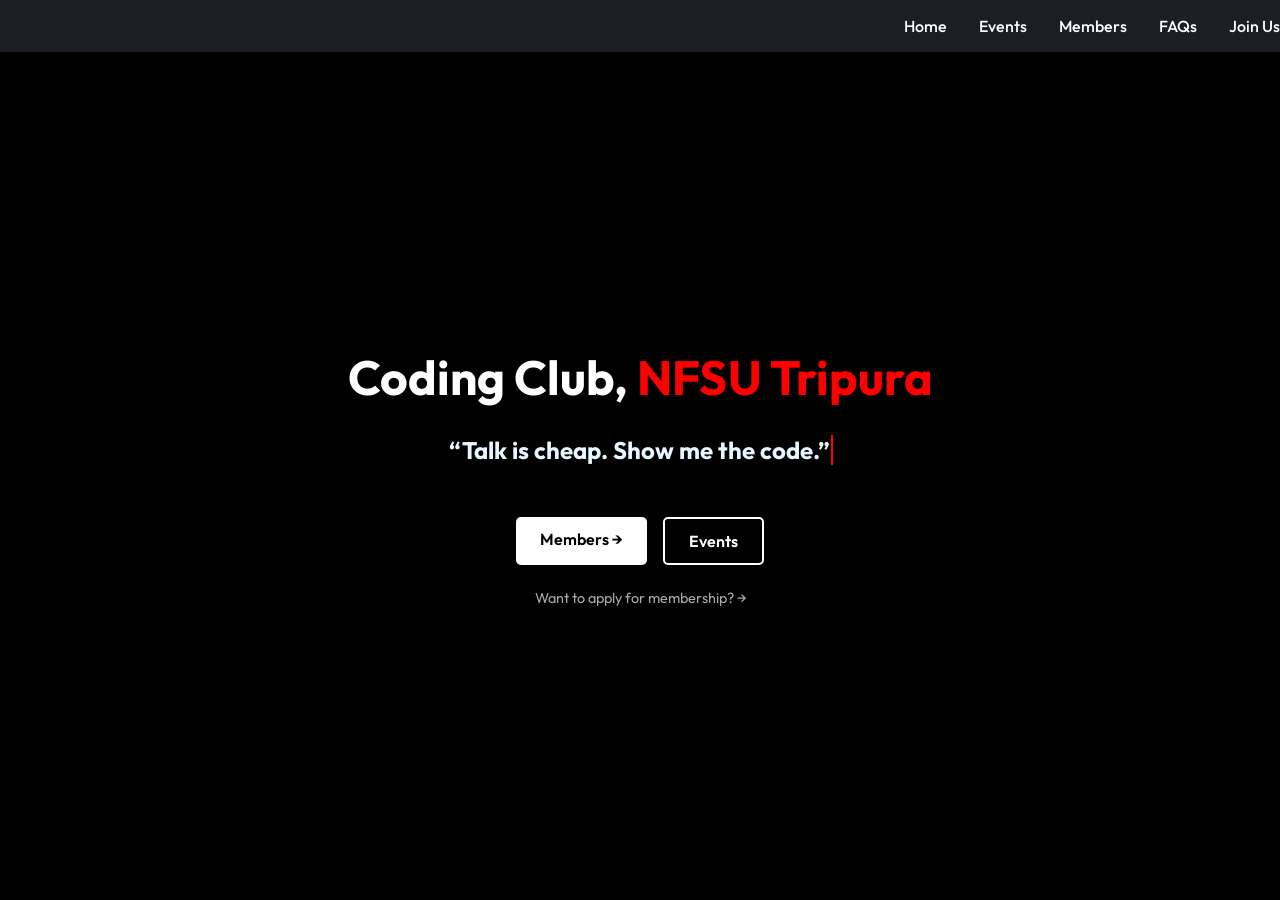
==== index.html @ 94615f4a "first commit" ====
<!DOCTYPE html>
<html lang="en">
<head>
    <meta charset="UTF-8" />
    <meta name="viewport" content="width=device-width, initial-scale=1.0" />
    <title>Coding Club, NFSU Tripura</title>
    <link rel="stylesheet" href="./style.css" />
    <link href="https://fonts.googleapis.com/css2?family=Outfit:wght@400;600;700;900&display=swap" rel="stylesheet">
</head>
<body>
    <div>
        <video autoplay loop muted playsinline id="bgvideo"><source src="/assests/video/bg1.mp4" type="video/mp4"></video>
    </div>
    <section>
        <nav class="navbar">
            <ul class="nav-links">
                <li><a href="#">Home</a></li>
                <li><a href="#">Events</a></li>
                <li><a href="#">Members</a></li>
                <li><a href="#">FAQs</a></li>
                <li><a href="#">Join Us</a></li>
            </ul>
        </nav>
        <header class="hero">
            <div class="landpage">
                <h1><strong>Coding Club, <span class="red-text">NFSU Tripura</span></strong></h1>
                <h2 class="typing">“Talk is cheap. Show me the code.”</h2>
                <div class="buttons">
                    <a href="./members.html" class="btn">Members →</a>
                    <a href="#" class="btn outline">Events</a>
                </div>
                <a class="join-link" href="#">Want to apply for membership? →</a>
            </div>
        </header>
    </section>
</body>
</html>
---- style.css ----
body {
    padding: 0;
    margin: 0;
    font-family: 'Outfit', sans-serif;
    color: #fff;
    background-color: #000;
}

#bgvideo{
   opacity: 0.5;
   position:fixed;
   z-index: -1;
   object-fit: cover;
   width: 100%;
   height: 100%;
}

.red-text{
    color: red;
}
.navbar {
    display: flex;
    justify-content:right;
    align-items: center;
    background-color: #1b1f23;
    padding: 1rem 0rem 1rem 0rem;
    position:sticky;
    top: 0;
    z-index: 1;
    width: 100%;
    height:20px;
}

.logo img {
   height: auto;
}

.nav-links {
    list-style: none;
    display: flex;
    gap: 2rem;
}

.nav-links li a {
    text-decoration: none;
    color: #fff;
    font-weight: 500;
    transition: color 0.2s ease-in-out;
}

.nav-links li a:hover {
    color: red;
}

.hero {
    position:fixed;
    height: 90vh;
    width: 100%;
    display: flex;
    align-items: center;
    justify-content: center;
    text-align: center;
}


.landpage {
    position: relative;
    z-index: 1;
    width:100%;
}

.hero h1 {
    font-size: 3rem;
    font-weight: 900;
    margin-bottom: 0.5rem;
}

.hero h2 {
    font-size: 1.5rem;
    font-weight: 700;
    color: #e6f7ff;
    margin-bottom: 1.5rem;
}

.buttons {
    margin-top: 1.5rem;
    display: flex;
    gap: 1rem;
    justify-content: center;
    flex-wrap: wrap;
}

.btn {
    padding: 0.75rem 1.5rem;
    background: #fff;
    color: #000;
    font-weight: 600;
    text-decoration: none;
    border-radius: 5px;
    transition: background 0.3s ease;
}

.btn:hover {
    background: #ddd;
}

.btn.outline {
    background: transparent;
    border: 2px solid #fff;
    color: #fff;
}

.btn.outline:hover {
    background: #fff;
    color: #000;
}

.join-link {
    display: block;
    margin-top: 1.5rem;
    font-size: 0.9rem;
    color: #aaa;
    text-decoration: none;
}

.join-link:hover {
    color: #00bcd4;
}

.typing {
    border-right: 2px solid red;
    animation: typing 6s steps(30) forwards, blink 0.7s step-end infinite;
    white-space: nowrap;
    overflow: hidden;
    display: inline-block;
}

@keyframes typing {
      from { width:0}
      to { width: 24rem }
}

@keyframes blink {
      50% { border-color: transparent }
}
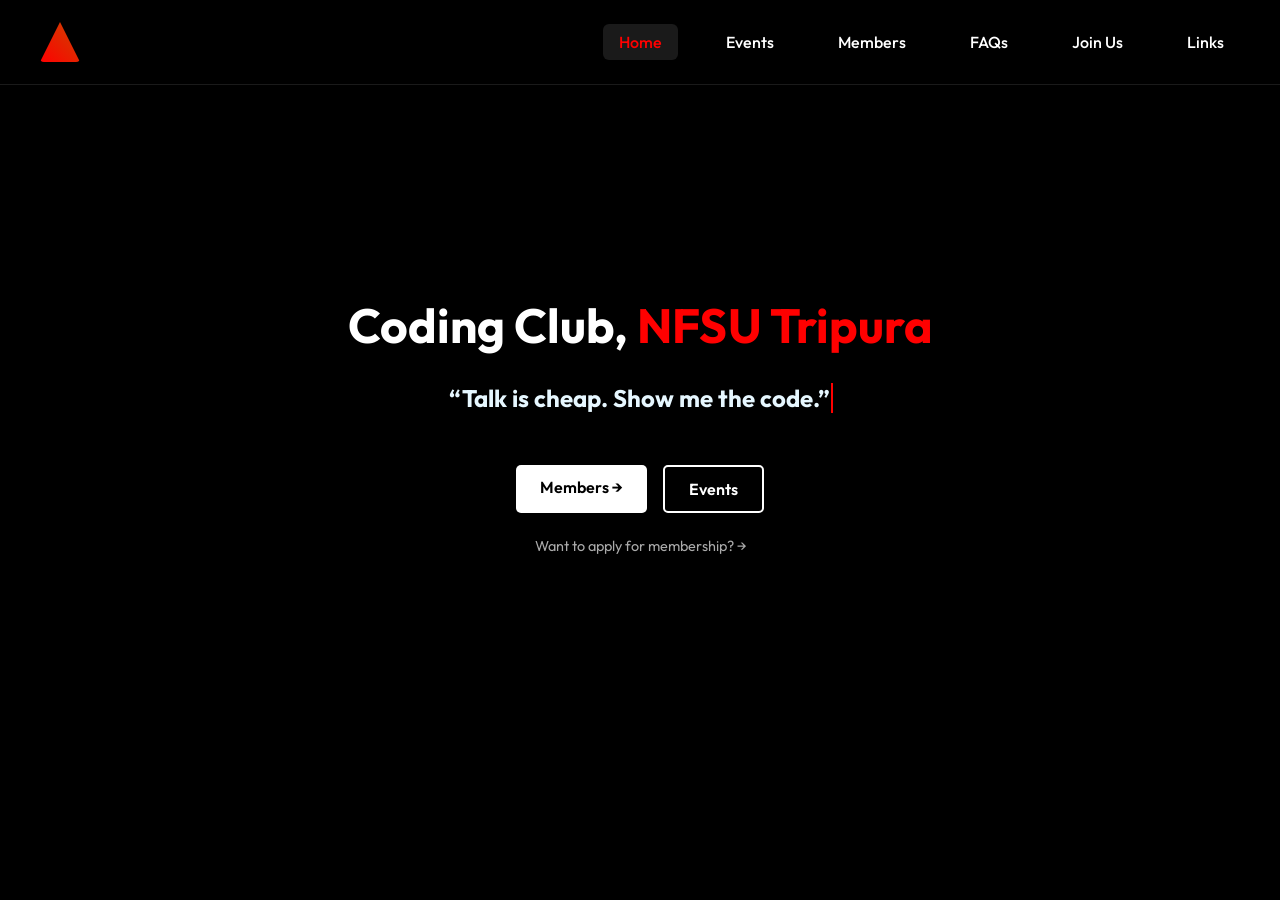
==== commit 512c9109: "added events photos" ====
--- a/index.html
+++ b/index.html
@@ -13,13 +13,19 @@
     </div>
     <section>
         <nav class="navbar">
-            <ul class="nav-links">
-                <li><a href="#">Home</a></li>
-                <li><a href="#">Events</a></li>
-                <li><a href="#">Members</a></li>
-                <li><a href="#">FAQs</a></li>
-                <li><a href="#">Join Us</a></li>
-            </ul>
+            <div class="nav-container">
+                <div class="logo">
+                    <div class="logo-triangle"></div>
+                </div>
+                <ul class="nav-menu">
+                    <li><a href="./index.html" class="active">Home</a></li>
+                    <li><a href="./events.html">Events</a></li>
+                    <li><a href="./members.html">Members</a></li>
+                    <li><a href="#faqs">FAQs</a></li>
+                    <li><a href="#join">Join Us</a></li>
+                    <li><a href="#links">Links</a></li>
+                </ul>
+            </div>
         </nav>
         <header class="hero">
             <div class="landpage">
@@ -27,7 +33,7 @@
                 <h2 class="typing">“Talk is cheap. Show me the code.”</h2>
                 <div class="buttons">
                     <a href="./members.html" class="btn">Members →</a>
-                    <a href="#" class="btn outline">Events</a>
+                    <a href="./events.html" class="btn outline">Events</a>
                 </div>
                 <a class="join-link" href="#">Want to apply for membership? →</a>
             </div>
--- a/style.css
+++ b/style.css
@@ -20,37 +20,58 @@
     color: red;
 }
 .navbar {
-    display: flex;
-    justify-content:right;
-    align-items: center;
-    background-color: #1b1f23;
-    padding: 1rem 0rem 1rem 0rem;
-    position:sticky;
+    background: rgba(0, 0, 0, 0.9);
+    backdrop-filter: blur(10px);
+    padding: 1rem 0;
+    position: fixed;
     top: 0;
-    z-index: 1;
     width: 100%;
-    height:20px;
+    z-index: 1000;
+    border-bottom: 1px solid rgba(255, 255, 255, 0.1);
 }
 
-.logo img {
-   height: auto;
+.nav-container {
+    max-width: 1200px;
+    margin: 0 auto;
+    padding: 0 2rem;
+    display: flex;
+    justify-content: space-between;
+    align-items: center;
 }
 
-.nav-links {
-    list-style: none;
+.logo {
     display: flex;
-    gap: 2rem;
+    align-items: center;
 }
 
-.nav-links li a {
-    text-decoration: none;
-    color: #fff;
-    font-weight: 500;
-    transition: color 0.2s ease-in-out;
+.logo-triangle {
+    width: 40px;
+    height: 40px;
+    background: linear-gradient(45deg, #ff0000, #cc4400);
+    clip-path: polygon(50% 0%, 0% 100%, 100% 100%);
+    border-radius: 4px;
 }
 
-.nav-links li a:hover {
-    color: red;
+.nav-menu {
+    display: flex;
+    list-style: none;
+    gap: 2rem;
+    align-items: center;
+}
+
+.nav-menu a {
+    color: #ffffff;
+    text-decoration: none;
+    font-weight: 500;
+    transition: all 0.3s ease;
+    padding: 0.5rem 1rem;
+    border-radius: 6px;
+}
+
+.nav-menu a:hover,
+.nav-menu a.active {
+    background: rgba(255, 255, 255, 0.1);
+    color: #ff0000;
 }
 
 .hero {
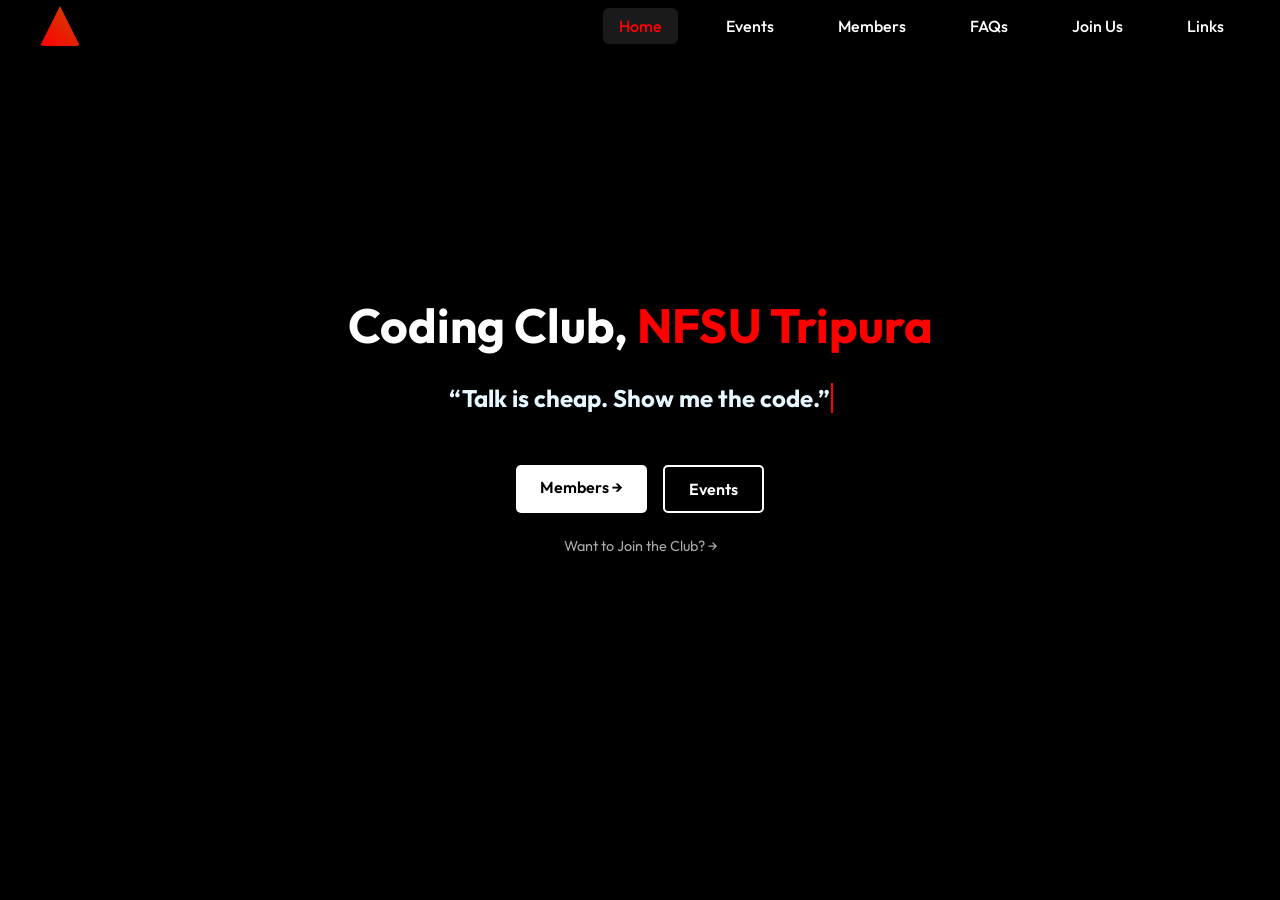
==== commit 6e1ad0dd: "1st deployment" ====
--- a/index.html
+++ b/index.html
@@ -21,9 +21,9 @@
                     <li><a href="./index.html" class="active">Home</a></li>
                     <li><a href="./events.html">Events</a></li>
                     <li><a href="./members.html">Members</a></li>
-                    <li><a href="#faqs">FAQs</a></li>
-                    <li><a href="#join">Join Us</a></li>
-                    <li><a href="#links">Links</a></li>
+                    <li><a href="./underdev.html">FAQs</a></li>
+                    <li><a href="./underdev.html">Join Us</a></li>
+                    <li><a href="./underdev.html">Links</a></li>
                 </ul>
             </div>
         </nav>
@@ -35,7 +35,7 @@
                     <a href="./members.html" class="btn">Members →</a>
                     <a href="./events.html" class="btn outline">Events</a>
                 </div>
-                <a class="join-link" href="#">Want to apply for membership? →</a>
+                <a class="join-link" href="./underdev.html">Want to Join the Club? →</a>
             </div>
         </header>
     </section>
--- a/style.css
+++ b/style.css
@@ -20,14 +20,12 @@
     color: red;
 }
 .navbar {
-    background: rgba(0, 0, 0, 0.9);
+    background: rgba(0, 0, 0, 0.5);
     backdrop-filter: blur(10px);
-    padding: 1rem 0;
     position: fixed;
     top: 0;
     width: 100%;
     z-index: 1000;
-    border-bottom: 1px solid rgba(255, 255, 255, 0.1);
 }
 
 .nav-container {
@@ -164,4 +162,66 @@
 
 @keyframes blink {
       50% { border-color: transparent }
-}+}
+
+@media (max-width: 768px) {
+    .nav-container {
+        padding: 0 1rem;
+    }
+    
+    .nav-menu {
+        gap: 1rem;
+        flex-wrap: wrap;
+    }
+    
+    .nav-menu a {
+        padding: 0.3rem 0.8rem;
+        font-size: 0.9rem;
+    }
+    
+    .main-content {
+        padding: 2rem 1rem;
+    }
+    
+    .section-title {
+        font-size: 1.5rem;
+        padding: 0.8rem 1.5rem;
+    }
+}
+
+@media (max-width: 480px) {
+    .nav-menu {
+        font-size: 0.8rem;
+        gap: 0.5rem;
+    }
+    
+    .section-title {
+        font-size: 1.2rem;
+        padding: 0.6rem 1rem;
+    }
+    
+    .hero h2{
+        font-size: 1.2rem;
+    }
+    
+    @keyframes typing {
+      from { width:0}
+      to { width: 19rem }
+    }
+
+}
+html {
+    scroll-behavior: smooth;
+}
+
+
+@keyframes fadeInUp {
+    from {
+        opacity: 0;
+        transform: translateY(30px);
+    }
+    to {
+        opacity: 1;
+        transform: translateY(0);
+    }
+}
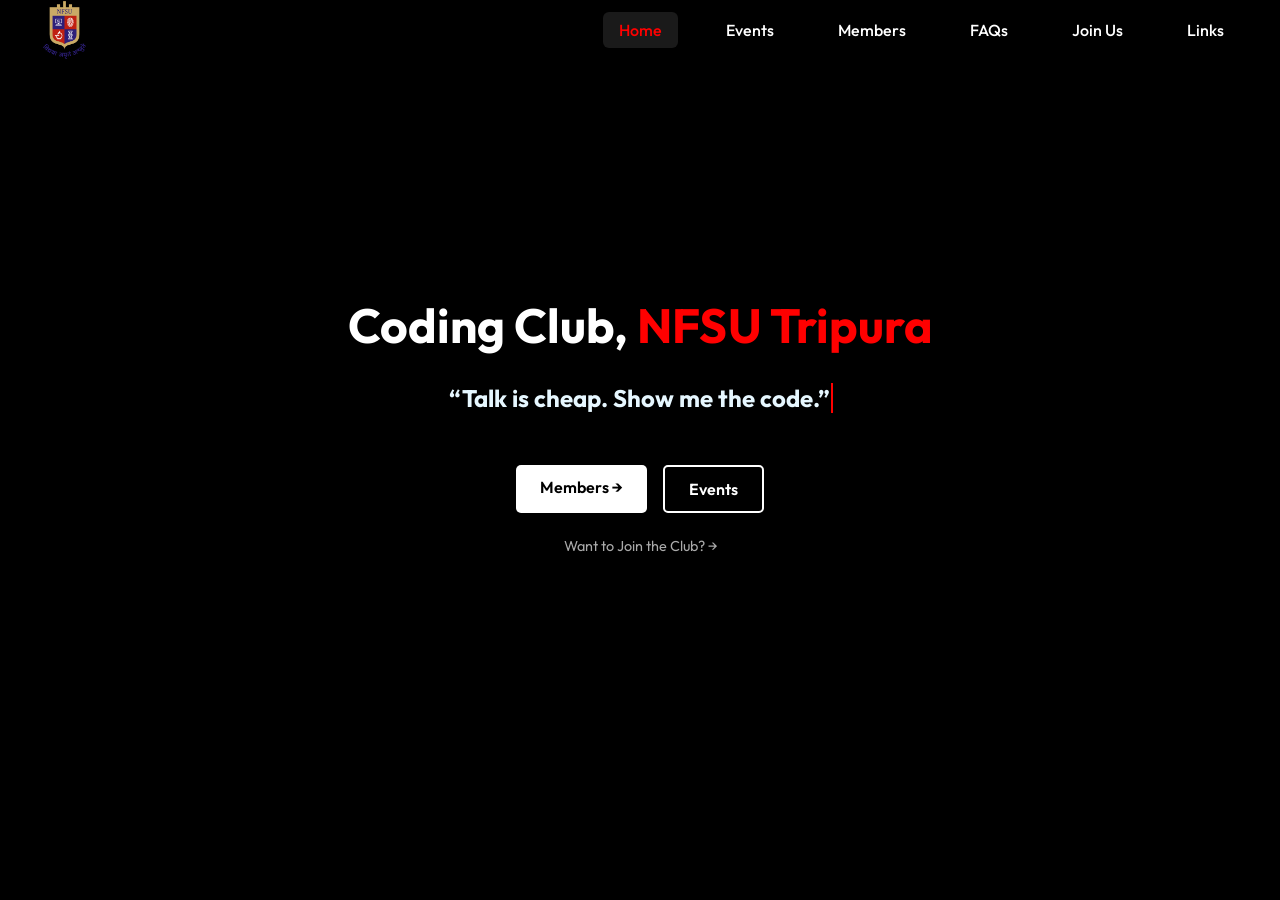
==== commit 5308fdc4: "logo" ====
--- a/index.html
+++ b/index.html
@@ -15,7 +15,7 @@
         <nav class="navbar">
             <div class="nav-container">
                 <div class="logo">
-                    <div class="logo-triangle"></div>
+                    <img src="./assests/image/logo.png">
                 </div>
                 <ul class="nav-menu">
                     <li><a href="./index.html" class="active">Home</a></li>
--- a/style.css
+++ b/style.css
@@ -39,16 +39,10 @@
 
 .logo {
     display: flex;
-    align-items: center;
-}
-
-.logo-triangle {
-    width: 40px;
-    height: 40px;
-    background: linear-gradient(45deg, #ff0000, #cc4400);
-    clip-path: polygon(50% 0%, 0% 100%, 100% 100%);
-    border-radius: 4px;
-}
+    width: 60px;
+    height: 60px;
+}
+
 
 .nav-menu {
     display: flex;
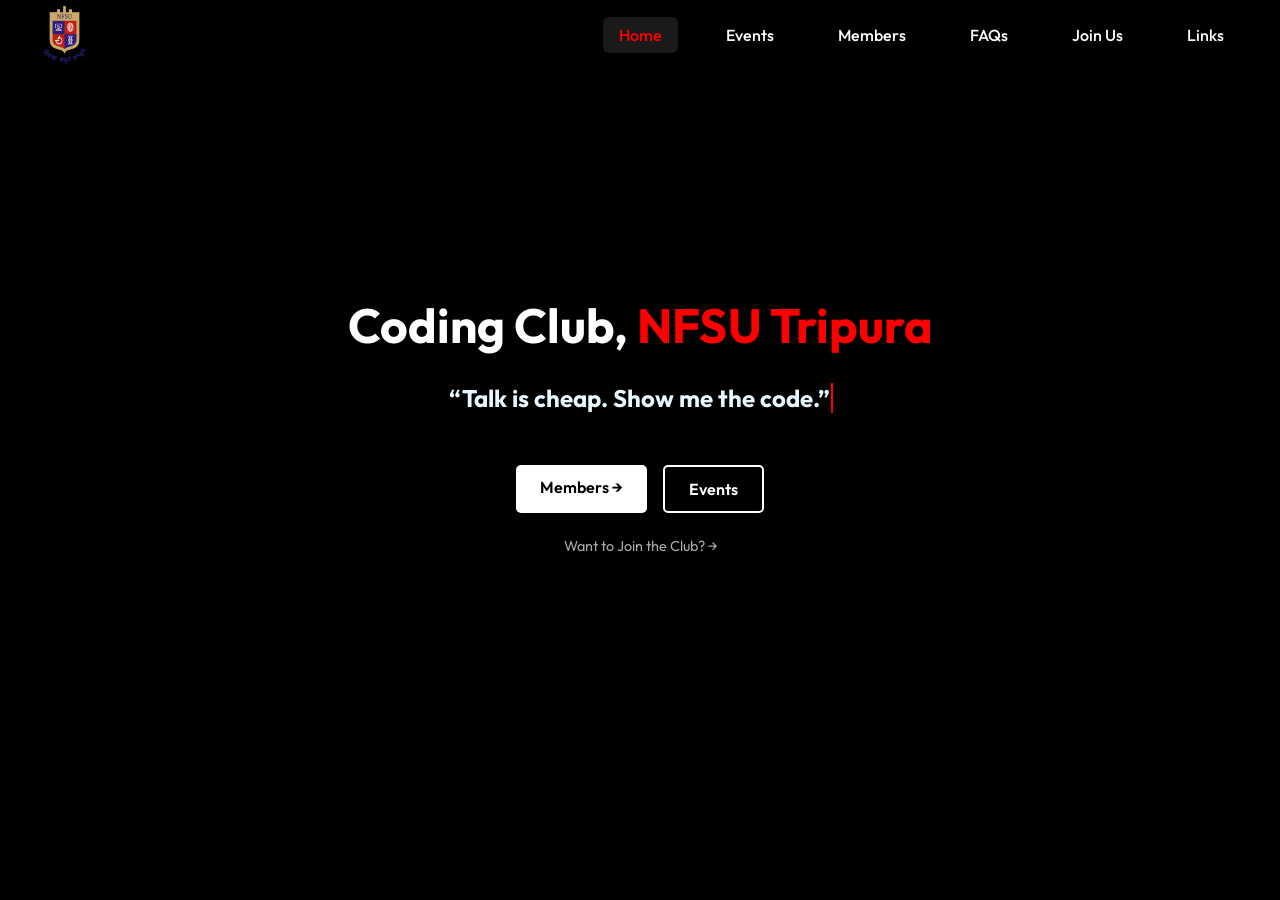
==== commit 3ca88a19: "Updated Teams Details" ====
--- a/index.html
+++ b/index.html
@@ -12,21 +12,21 @@
         <video autoplay loop muted playsinline id="bgvideo"><source src="/assests/video/bg1.mp4" type="video/mp4"></video>
     </div>
     <section>
-        <nav class="navbar">
-            <div class="nav-container">
-                <div class="logo">
-                    <img src="./assests/image/logo.png">
-                </div>
-                <ul class="nav-menu">
-                    <li><a href="./index.html" class="active">Home</a></li>
-                    <li><a href="./events.html">Events</a></li>
-                    <li><a href="./members.html">Members</a></li>
-                    <li><a href="./underdev.html">FAQs</a></li>
-                    <li><a href="./underdev.html">Join Us</a></li>
-                    <li><a href="./underdev.html">Links</a></li>
-                </ul>
-            </div>
-        </nav>
+  <nav class="navbar">
+    <div class="nav-container">
+      <div class="logo">
+        <img src="./assests/image/logo.png">
+      </div>
+      <ul class="nav-menu">
+        <li><a href="./index.html" class="active">Home</a></li>
+        <li><a href="./events.html">Events</a></li>
+        <li><a href="./members.html">Members</a></li>
+        <li><a href="./underdev.html">FAQs</a></li>
+        <li><a href="./underdev.html">Join Us</a></li>
+        <li><a href="./underdev.html">Links</a></li>
+      </ul>
+    </div>
+  </nav>
         <header class="hero">
             <div class="landpage">
                 <h1><strong>Coding Club, <span class="red-text">NFSU Tripura</span></strong></h1>
--- a/style.css
+++ b/style.css
@@ -19,22 +19,25 @@
 .red-text{
     color: red;
 }
+/* Navbar (matches index & members) */
 .navbar {
-    background: rgba(0, 0, 0, 0.5);
-    backdrop-filter: blur(10px);
-    position: fixed;
-    top: 0;
-    width: 100%;
-    z-index: 1000;
+  background: rgba(0, 0, 0, 0.5);
+  backdrop-filter: blur(10px);
+  position: fixed;
+  top: 0;
+  width: 100%;
+  z-index: 1000;
+  padding-bottom: 5px;
+  padding-top: 5px;
 }
 
 .nav-container {
-    max-width: 1200px;
-    margin: 0 auto;
-    padding: 0 2rem;
-    display: flex;
-    justify-content: space-between;
-    align-items: center;
+  max-width: 1200px;
+  margin: 0 auto;
+  padding: 0 2rem;
+  display: flex;
+  justify-content: space-between;
+  align-items: center;
 }
 
 .logo {
@@ -43,27 +46,26 @@
     height: 60px;
 }
 
-
 .nav-menu {
-    display: flex;
-    list-style: none;
-    gap: 2rem;
-    align-items: center;
+  display: flex;
+  list-style: none;
+  gap: 2rem;
+  align-items: center;
 }
 
 .nav-menu a {
-    color: #ffffff;
-    text-decoration: none;
-    font-weight: 500;
-    transition: all 0.3s ease;
-    padding: 0.5rem 1rem;
-    border-radius: 6px;
+  color: #fff;
+  text-decoration: none;
+  font-weight: 500;
+  transition: all 0.3s ease;
+  padding: 0.5rem 1rem;
+  border-radius: 6px;
 }
 
 .nav-menu a:hover,
 .nav-menu a.active {
-    background: rgba(255, 255, 255, 0.1);
-    color: #ff0000;
+  background: rgba(255, 255, 255, 0.1);
+  color: #ff0000;
 }
 
 .hero {
@@ -185,8 +187,8 @@
 
 @media (max-width: 480px) {
     .nav-menu {
-        font-size: 0.8rem;
-        gap: 0.5rem;
+        font-size: 0.5rem;
+        gap: 0.1rem;
     }
     
     .section-title {
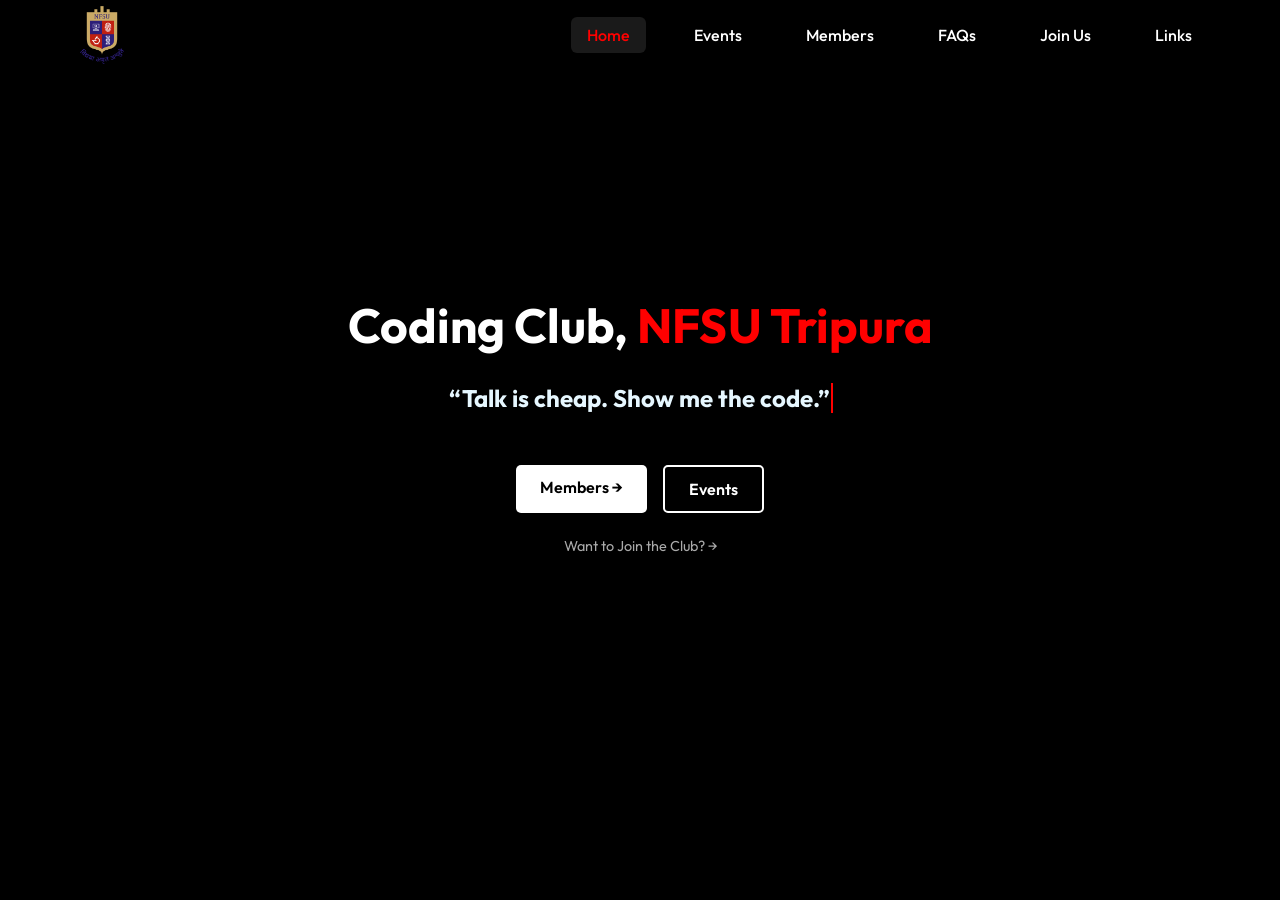
==== commit 09142f16: "Fixed Header issue" ====
--- a/index.html
+++ b/index.html
@@ -3,8 +3,31 @@
 <head>
     <meta charset="UTF-8" />
     <meta name="viewport" content="width=device-width, initial-scale=1.0" />
+    <link rel="icon" type="image/png" href="./assests/image/logo.png" />
     <title>Coding Club, NFSU Tripura</title>
+    <meta name="description" content="Coding Club, NFSU Tripura: student-led coding workshops, cybersecurity sessions, hackathons, events, and technical projects." />
+    <meta name="robots" content="index, follow" />
+    <link rel="canonical" href="https://codingclub-nfsu.vercel.app/" />
+    <meta property="og:type" content="website" />
+    <meta property="og:title" content="Coding Club, NFSU Tripura" />
+    <meta property="og:description" content="Discover coding events, hackathons, cybersecurity sessions, and the student community at NFSU Tripura." />
+    <meta property="og:url" content="https://codingclub-nfsu.vercel.app/" />
+    <meta property="og:image" content="https://codingclub-nfsu.vercel.app/assests/image/logo.png" />
+    <meta name="twitter:card" content="summary" />
+    <meta name="twitter:title" content="Coding Club, NFSU Tripura" />
+    <meta name="twitter:description" content="Coding events, hackathons, cybersecurity sessions, and technical projects at NFSU Tripura." />
+    <script type="application/ld+json">
+    {
+      "@context": "https://schema.org",
+      "@type": "Organization",
+      "name": "Coding Club, NFSU Tripura",
+      "url": "https://codingclub-nfsu.vercel.app/",
+      "logo": "https://codingclub-nfsu.vercel.app/assests/image/logo.png",
+      "description": "Student-led coding club at the National Forensic Sciences University, Tripura Campus."
+    }
+    </script>
     <link rel="stylesheet" href="./style.css" />
+    <link rel="stylesheet" href="./header.css" />
     <link href="https://fonts.googleapis.com/css2?family=Outfit:wght@400;600;700;900&display=swap" rel="stylesheet">
 </head>
 <body>
--- a/style.css
+++ b/style.css
@@ -46,6 +46,12 @@
     height: 60px;
 }
 
+.logo img {
+    width: 100%;
+    height: 100%;
+    object-fit: contain;
+}
+
 .nav-menu {
   display: flex;
   list-style: none;
--- a/header.css
+++ b/header.css
@@ -0,0 +1,34 @@
+/* Shared header layout */
+.navbar {
+  height: 70px;
+  padding: 5px 0;
+  box-sizing: border-box;
+  font-family: 'Outfit', sans-serif;
+}
+
+.nav-container {
+  height: 60px;
+  box-sizing: border-box;
+}
+
+.logo {
+  flex: 0 0 60px;
+  width: 60px;
+  height: 60px;
+}
+
+.logo img {
+  display: block;
+  width: 100%;
+  height: 100%;
+  object-fit: contain;
+}
+
+.nav-menu {
+  margin: 0;
+  padding: 0;
+}
+
+.nav-menu a {
+  line-height: 1.5;
+}
